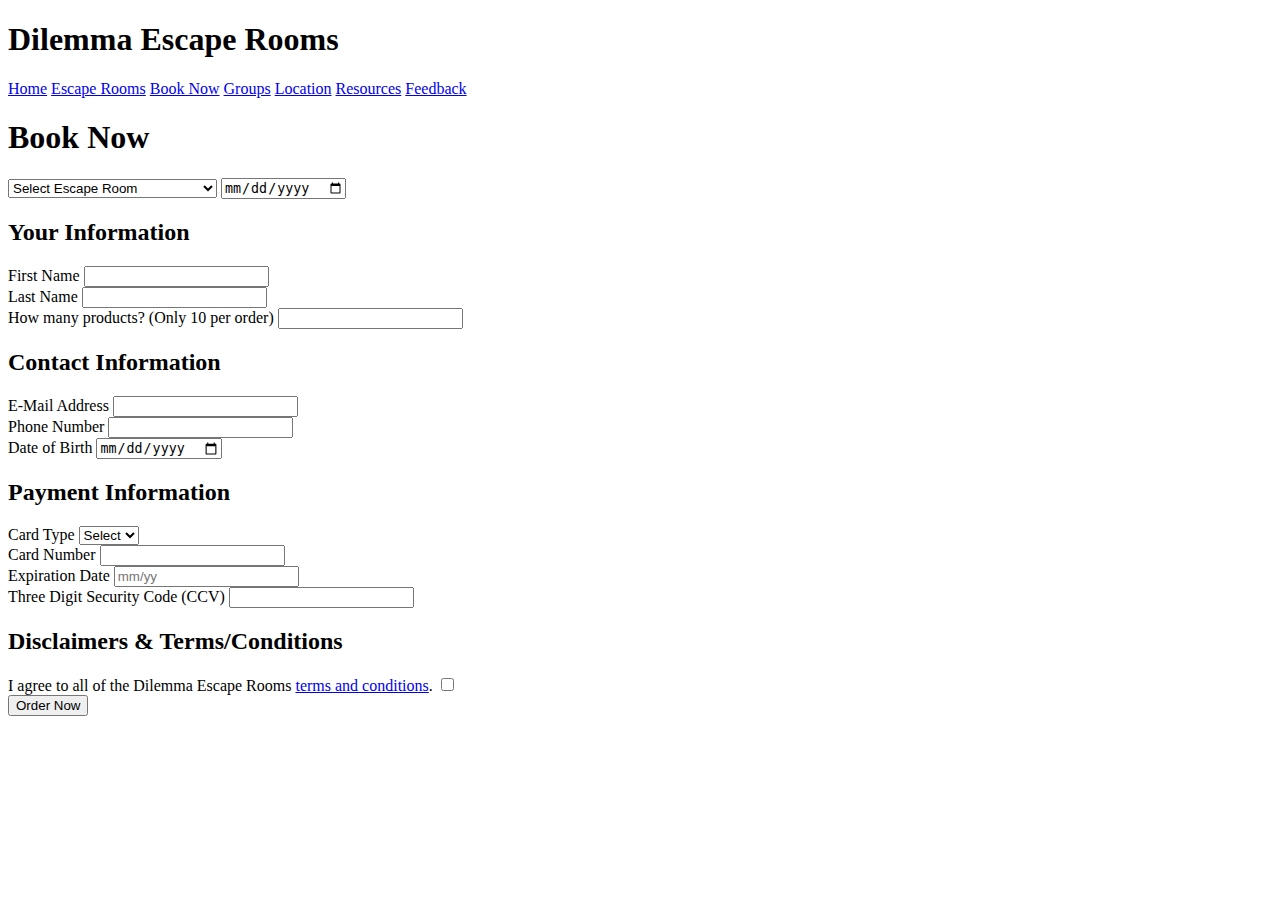
==== book/index.html @ 08852961 "Rename Index.html to index.html" ====
<!doctype html>
<html>
<head>
    <meta charset="UTF-8">
  <meta name="viewport" content="width=device-width, initial-scale=1.0">
  <link rel="stylesheet" type="text/css" href="../index.css">
  <link href="https://fonts.googleapis.com/css?family=Merriweather|Merriweather+Sans" rel="stylesheet">
  <script src="../jquery-3.1.1.min.js"></script>
  <link rel="icon" type="image/png" href="../logothingy.png">
  <script type="text/javascript" src="../index.js"></script>
    <script src="index.js"></script>
  <title>Dilemma Escape Rooms - Book</title>
<script src='https://www.google.com/recaptcha/api.js?render=6Ld-PIUUAAAAAEJYze-W9mHuhw_5RciQOXq3g1T_'></script>
    <script>
grecaptcha.ready(function() {
grecaptcha.execute('6Ld-PIUUAAAAAEJYze-W9mHuhw_5RciQOXq3g1T_', {action: 'action_name'})
.then(function(token) {
// Verify the token on the server.
});
});
</script>
</head>
<body>
  <h1 id="titlename">Dilemma Escape Rooms</h1>
  <nav>
    <a class="navlink" href="../">Home</a>
    <a class="navlink" href="../escaperooms/">Escape Rooms</a>
    <a class="navlink" href="../book/">Book Now</a>
    <a class="navlink" href="../groups/">Groups</a>
    <a class="navlink" href="../location/">Location</a>
    <a class="navlink" href="../resources/">Resources</a>
    <a class="navlink" href="../resources/Feedback.html">Feedback</a>
  </nav>
      <h1 class="tc">Book Now</h1>
    <form action="action.html" method="post">
        <!-- Currently not working. 405 Error. Not sure how to fix. -->
    <article class="c form">
    <script>
        var escapeRoom = document.getElementById("test")
        if (escapeRoom == "Select"){
            alert("Please select a product.")
        }    
    </script>
    <div class="flex-container">
        <select id="escape-room-select" class="select label-input-container tworow" required>
            <option value="Select">Select Escape Room</option>
            <option value="Expedition: Catastrophe" data-hours="1">Expedition: Catastrophe</option>
            <option value="House of the Occult" data-hours="0.5">House of the Occult</option>
            <option value="In the Belly of the Bronze Beast" data-hours="0.75">In the Belly of the Bronze Beast</option>
            <option value="Escaping Isolation" data-hours="1">Escaping Isolation</option>
            <option value="Illusory" data-hours="0.75">Illusory</option>
        </select>
        <input class="label-input-container tworow" type="date" name="date" required>
    </div>
    <h2>Your Information</h2>
    <div class="flex-container">
        <div class="label-input-container tworow">
            <label>First Name</label>
            <input class="" name="First name" type="text" id="require" required><br>
        </div>
        <div class="label-input-container tworow">
            <label>Last Name</label>
            <input class="" name="Last name" type="text" id="require" required>
        </div>
    </div>
     <label>How many products? (Only 10 per order)</label>
    <input class="tworow" type="number" name="number" id="number" onchange="handleChange(this);"></input>
    <script>
  function handleChange(input) {
    if (input.value < 1) input.value = 1;
    if (input.value > 10) input.value = 10;
  }
</script><br>
    <h2>Contact Information</h2>
    <div class="flex-container">
        <div class="label-input-container tworow">
            <label>E-Mail Address</label>
            <input name="e-mail address" type="email" required>
        </div>
        <div class="label-input-container tworow">
            <label>Phone Number</label>
            <input name="phone number" type="text" required>
        </div>
    </div>
        <label>Date of Birth</label>
    <input type="date" name="date" required>
    <script>
        var age = document.getElementById.value;
        if (age < 18){
            alert("You must be 18 or over to book a room.");
        }    
    </script>
    <h2>Payment Information</h2>
    <label>Card Type</label>
    <select class="select" required>
        <option value="select">Select</option>
        <option value="debit">Debit</option>
        <option value="credit">Credit</option>
    </select>
    <div class="flex-container">
       <div class="label-input-container threerow">
           <label>Card Number</label>
           <input name="credit card" type="text">
       </div>  
       <div class="label-input-container threerow">
           <label>Expiration Date</label>
           <input class="" name="Expiration" type="text" placeholder="mm/yy">
       </div> 
       <div class="label-input-container threerow">
           <label>Three Digit Security Code (CCV)</label>
           <input class="" name="CCV" type="number">
       </div>
    </div>
    <div>
        <h2>Disclaimers & Terms/Conditions</h2>
        <label>I agree to all of the Dilemma Escape Rooms <a href="/atem/Dilemma Escape Rooms Terms and Conditions.pdf" target="_blank">terms and conditions</a>.
        <input type="checkbox" required>
    </div>
    <button class="button mt32">Order Now</button>
    </article>
</form>
</body>
</html>
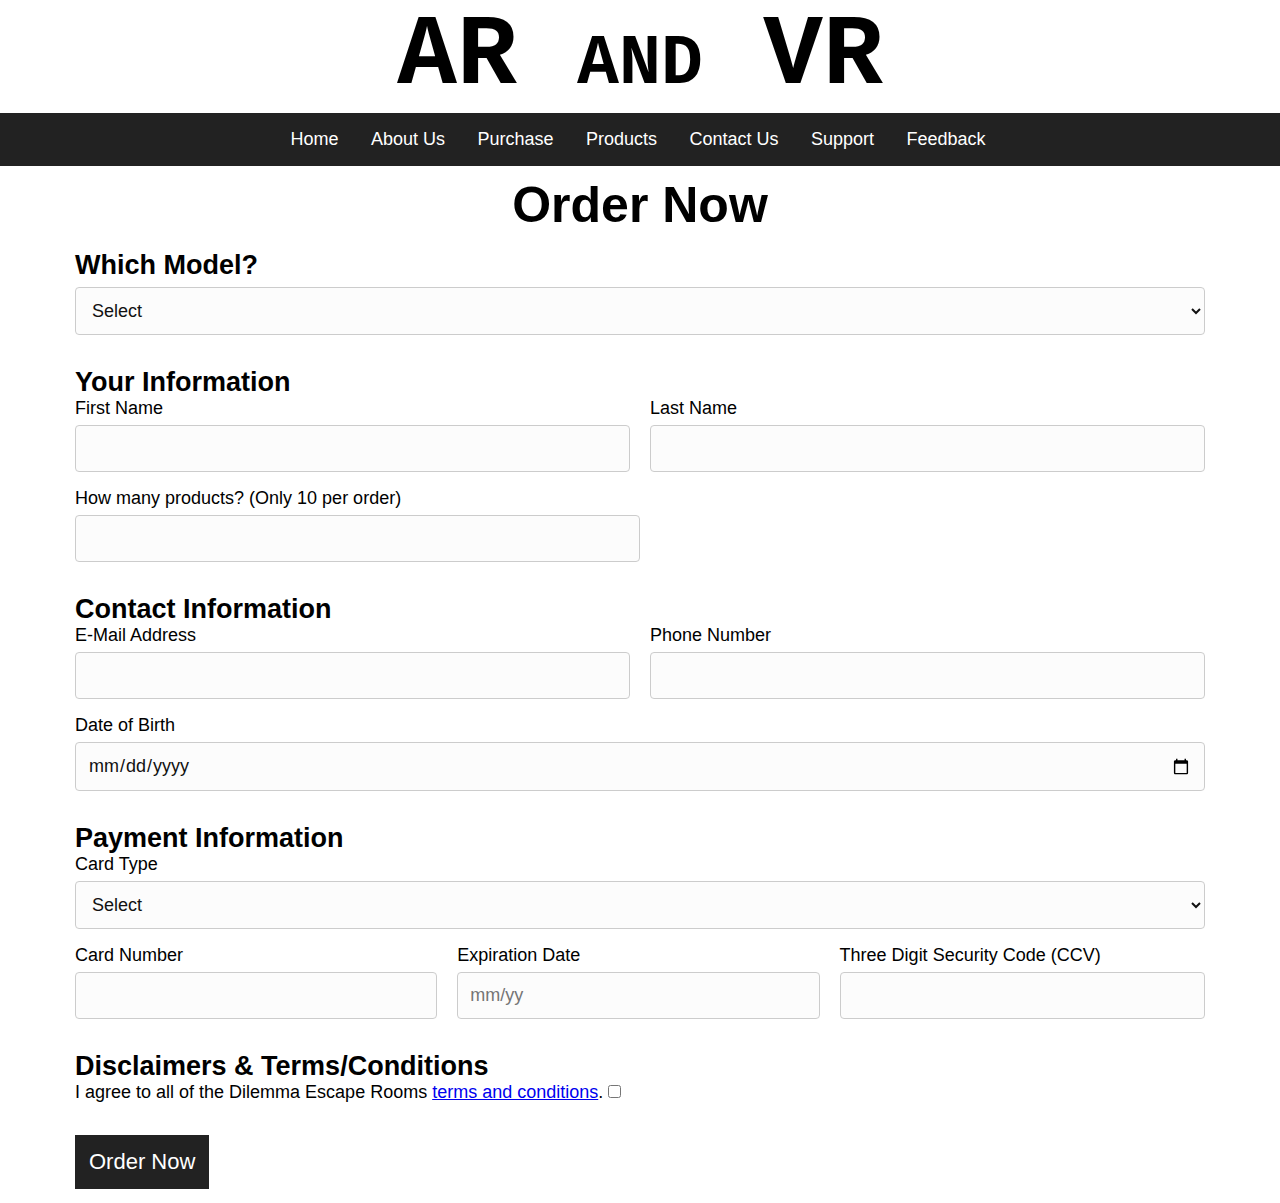
==== commit 5eff0a61: "Update index.html" ====
--- a/book/index.html
+++ b/book/index.html
@@ -19,19 +19,27 @@
 });
 });
 </script>
+    <style>
+        .date{
+            margin-right: 350;
+        }
+        .selectMenu{
+            margin-right: 350;
+        }    
+    </style>
 </head>
 <body>
-  <h1 id="titlename">Dilemma Escape Rooms</h1>
+  <h1 id="titlename">AR and VR</h1>
   <nav>
     <a class="navlink" href="../">Home</a>
-    <a class="navlink" href="../escaperooms/">Escape Rooms</a>
-    <a class="navlink" href="../book/">Book Now</a>
-    <a class="navlink" href="../groups/">Groups</a>
-    <a class="navlink" href="../location/">Location</a>
-    <a class="navlink" href="../resources/">Resources</a>
+    <a class="navlink" href="../escaperooms/">About Us</a>
+    <a class="navlink" href="../book/">Purchase</a>
+    <a class="navlink" href="../groups/">Products</a>
+    <a class="navlink" href="../location/">Contact Us</a>
+    <a class="navlink" href="../resources/">Support</a>
     <a class="navlink" href="../resources/Feedback.html">Feedback</a>
   </nav>
-      <h1 class="tc">Book Now</h1>
+      <h1 class="tc">Order Now</h1>
     <form action="action.html" method="post">
         <!-- Currently not working. 405 Error. Not sure how to fix. -->
     <article class="c form">
@@ -41,16 +49,16 @@
             alert("Please select a product.")
         }    
     </script>
+        <h2>Which Model?</h2>
     <div class="flex-container">
         <select id="escape-room-select" class="select label-input-container tworow" required>
-            <option value="Select">Select Escape Room</option>
-            <option value="Expedition: Catastrophe" data-hours="1">Expedition: Catastrophe</option>
-            <option value="House of the Occult" data-hours="0.5">House of the Occult</option>
-            <option value="In the Belly of the Bronze Beast" data-hours="0.75">In the Belly of the Bronze Beast</option>
-            <option value="Escaping Isolation" data-hours="1">Escaping Isolation</option>
-            <option value="Illusory" data-hours="0.75">Illusory</option>
+            <option value="Select">Select</option>
+            <option value="Expedition: Catastrophe" data-hours="1">Option 1</option>
+            <option value="House of the Occult" data-hours="0.5">Option 2</option>
+            <option value="In the Belly of the Bronze Beast" data-hours="0.75">Option 3</option>
+            <option value="Escaping Isolation" data-hours="1">Option 4</option>
+            <option value="Illusory" data-hours="0.75">Option 5</option>
         </select>
-        <input class="label-input-container tworow" type="date" name="date" required>
     </div>
     <h2>Your Information</h2>
     <div class="flex-container">
@@ -83,7 +91,7 @@
         </div>
     </div>
         <label>Date of Birth</label>
-    <input type="date" name="date" required>
+    <input type="date" name="date" class="date" required>
     <script>
         var age = document.getElementById.value;
         if (age < 18){
--- a/index.css
+++ b/index.css
@@ -0,0 +1,383 @@
+* {
+	font-family: 'Anurati-Regular.otf', sans-serif;
+}
+html,body{
+	margin:0;
+	padding: 0;
+}
+h1{
+	font-size: 50px;
+	margin-top: 10px;
+}
+h2{
+	margin-top: 16px;
+}
+p{
+	margin: 10px 0;
+}
+body {
+	background-color: #ffffff;
+	background-size: cover;
+}
+nav{
+	text-align: center;
+	background-color: #222;
+	position: sticky;
+	position: -webkit-sticky;
+        top: 0;
+	z-index: 9999;
+}
+footer{
+	padding: 15px;
+	background-color: #222;
+	font-size: 16px;
+}
+a{
+	display: inline-block;
+}
+a.navlink{
+	text-decoration: none;
+	font-size: 18px;
+	color: white;
+	padding: 16px;
+	display: inline-block;
+	margin-left: -4px;
+	transition: color 0.25s, background 0.25s;
+}
+a.navlink:hover {
+	text-decoration: none;
+	color: #222;
+	background-color: yellow;
+}
+.button, input[type="submit"]{
+	padding: 14px;
+	background-color: transparent;
+	color: white;
+	border: 0;
+	text-decoration: none;
+	position: relative;
+	display: inline-block;
+	margin-right:4px;
+	z-index: 1;
+	margin-bottom: 10px;
+	font-size:22px;
+	transition: color 0.5s, background 0.5s;
+}
+.button, input[type="submit"],select, option{
+	cursor: pointer;
+}
+.button:hover, input[type="submit"]:hover{
+	color: #222;
+}
+input[type="date"]{
+	cursor: text;
+}
+.button::before, input[type="submit"]::before{
+	content:"";
+        top: 0;
+        left:0;
+	width: 100%;
+	height: 100%;
+	z-index: -1;
+	position: absolute;
+	background-color: #222;
+}
+.button::after, input[type="submit"]::after{
+	content:"";
+	top:0;
+	left:0 !important;
+	right: auto !important;
+	width: 0;
+	z-index: -1;
+	position: absolute;
+	display: block;
+	height: 100%;
+	background-color: yellow;
+	transition: width 0.5s;
+}
+.button:hover::after, input[type="submit"]:hover::after{
+	width: 100% !important;
+}
+.button.light, input[type="submit"].light{
+	color: #222 !important;
+}
+.button.light:hover, input[type="submit"].light:hover{
+	color:yellow !important;
+}
+.button.light::before, input[type="submit"].light::before{
+	background-color: white !important;
+}
+.button.light::after, input[type="submit"].light::after{
+	background-color: #222 !important;
+}
+#titlename {
+	text-align: center;
+	color: black;
+	font-family: "Lucida Console", Monaco, monospace;
+	font-variant: small-caps;
+	font-size: 100px;
+	margin:0;
+}
+
+#hg{
+  width:100%;
+	height:700px;
+	background-image: url("hg.jpg");
+	background-size: 150% 150%;
+	background-position: 50% 50%;
+	background-repeat: no-repeat;
+	background-color: black;
+}
+#hgcover{
+	background-color: rgba(20,20,20,0.4);
+	width: calc(100% - 100px);
+    	height: calc(100% - 250px);
+	padding-top: 250px;
+	padding-left: 100px;
+}
+#hgcover *{
+	color:white;
+}
+.mt32{
+	margin-top: 32px;
+}
+.mt64{
+	margin-top: 64px;
+}
+.tc{
+	text-align:center;
+}
+img.eimg{
+	width:400px;
+	margin-right: 20px;
+}
+article{
+	font-size: 18px;
+}
+article.c{
+	padding:0 16px;
+}
+article.era{
+/* 	margin: 20px; */
+	margin: 20px 15px;
+	/* min-height:250px; */
+	display:flex;
+	/* align-items: center; */
+	/*border-bottom: 1px solid #CCC;*/
+	/* height: 0px; */
+	height: 350px;
+}
+
+article.era h2{
+	margin-top: 0;
+}
+div.erdescription{
+	flex-grow: 1;
+}
+.cma{
+	margin:0 auto;
+}
+#grouptext {
+	text-align:center;
+	margin: 15px;
+	padding: 10px;
+}
+
+input[type=text], input[type=date], input[type=number], input[type=email], select, textarea {
+    width: 100%;
+    padding: 12px;
+    border: 1px solid #ccc;
+    border-radius: 4px;
+    box-sizing: border-box;
+    margin-top: 6px;
+    margin-bottom: 16px;
+    font-size: 18px;
+    background-color: #fcfcfc;
+    color: #111;
+}
+
+/* input[type=submit]{
+    background-color: #000000;
+    color: white;
+    padding: 12px 20px;
+    border: none;
+    border-radius: 4px;
+    cursor: pointer;
+}
+
+input[type=submit]:hover {
+    background-color: #45a049;
+} */
+
+input.tworow{
+    width:50%;
+}
+
+input.threerow{
+    width:33%;
+}
+/**New Input Code**/
+
+body {font-family: Arial, Helvetica, sans-serif;}
+
+.container {
+    border-radius: 5px;
+    background-color: #ffffff;
+    padding: 20px;
+}
+        *{
+    margin: 0;
+    padding: 0;
+}
+.rate {
+    float: left;
+    height: 46px;
+    padding: 0 10px;
+}
+.rate:not(:checked) > input {
+    position:absolute;
+    top:-9999px;
+}
+.rate:not(:checked) > label {
+    float:right;
+    width:1em;
+    overflow:hidden;
+    white-space:nowrap;
+    cursor:pointer;
+    font-size:30px;
+    color:#ccc;
+}
+.rate:not(:checked) > label:before {
+    content: '★ ';
+}
+.rate > input:checked ~ label {
+    color: #ffc700;
+}
+.rate:not(:checked) > label:hover,
+.rate:not(:checked) > label:hover ~ label {
+    color: #deb217;
+}
+.rate > input:checked + label:hover,
+.rate > input:checked + label:hover ~ label,
+.rate > input:checked ~ label:hover,
+.rate > input:checked ~ label:hover ~ label,
+.rate > label:hover ~ input:checked ~ label {
+    color: #c59b08;
+}
+.selectfb{
+    height: 50px;
+}
+.email{
+    width: 50%;
+    height: 50px;
+}
+/*End New Input Code*/
+.container {
+    padding: 20px;
+}
+
+h2 > a{
+    font-size: 1.5em;
+}
+
+article.form{
+    padding: 0 75px;
+}
+.flex-container{
+    display: flex;
+}
+label{
+    display: block;
+		user-select: none;
+}
+.label-input-container{
+    flex-grow:1;
+}
+.label-input-container:not(:last-child){
+    margin-right:20px;
+}
+
+.difntime{
+	font-size: 18px;
+	margin-top: 3px;
+}
+#menu-button{
+	display: none;
+	background: transparent; 
+	border: 0;
+	color: white;
+	font-size: 40px;
+}
+.escape-room-time:first-child{
+	border-top-right-radius: 5px;
+	border-top-left-radius: 5px;
+}
+.escape-room-time:last-child{
+	border-bottom-right-radius: 5px;
+	border-bottom-left-radius: 5px;
+	border-bottom: 1px solid #ccc;
+}
+.escape-room-time{
+	background-color: #fcfcfc;
+	border: 1px solid #ccc;
+	border-bottom: 0;
+	cursor: pointer;
+	padding: 10px;
+	transition: background 0.25s;
+}
+.escape-room-time:hover{
+	background-color: #f9f9f9;
+}
+.escape-room-time:active{
+	background-color: #f6f6f6;
+}
+.escape-room-time.active{
+	color: #222 !important;
+	background-color: yellow !important;
+}
+@media screen and (max-width: 800px) {
+	.tworow, .threerow{
+		display: block;
+		width: 100%;
+	}
+	a.navlink{
+		padding: 5px;
+		width: 100%;
+	}
+	.flex-container{
+		display: block;
+	}
+	#titlename{
+		font-size: 40px;
+		position: sticky;
+		background-color: #222;
+		color: white;
+		top:0;
+		z-index: 9999;
+	}
+	#menu-button{
+		display: inline;
+	}
+	nav{
+		position: fixed;
+	}
+	article.era{
+		display: block;
+		height: auto;
+	}
+	img.eimg{
+		display: block;
+		margin: 0 auto;
+		margin-bottom: 10px;
+	}
+	#hg{
+	    background-position: 50% 50%;
+	    background-size: 150% 100%;
+	    height: auto;
+	}
+	#hgcover{
+            width: 100%;
+	    height: 100vh;
+	    padding: 15px;
+	}
+}
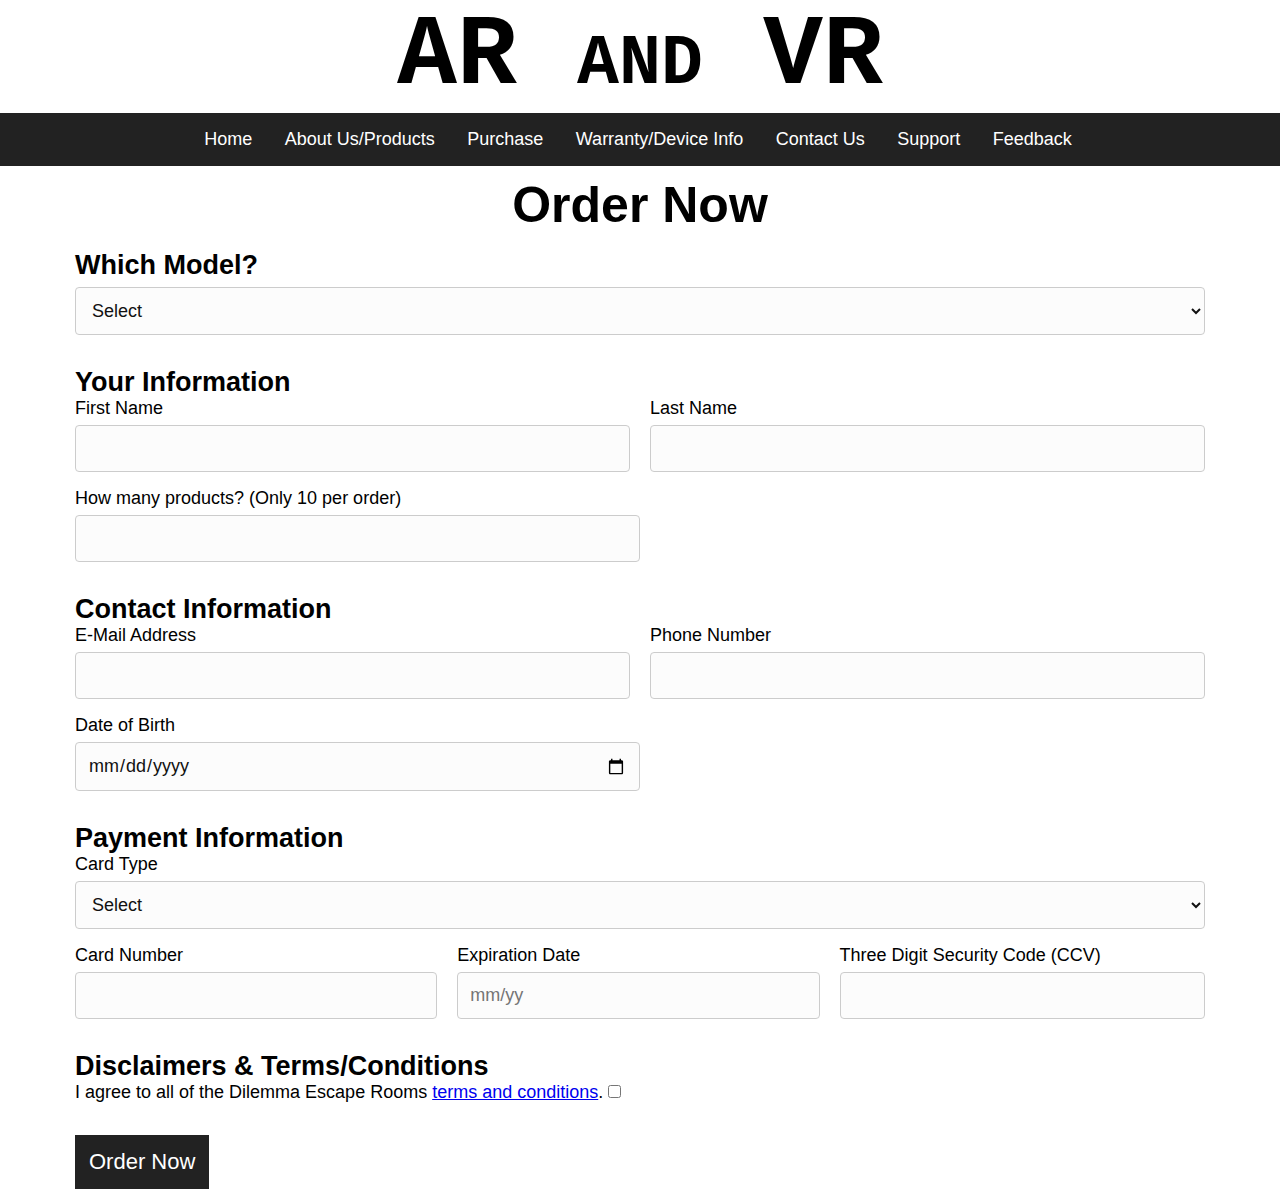
==== commit 190f271c: "Update index.html" ====
--- a/book/index.html
+++ b/book/index.html
@@ -32,9 +32,9 @@
   <h1 id="titlename">AR and VR</h1>
   <nav>
     <a class="navlink" href="../">Home</a>
-    <a class="navlink" href="../escaperooms/">About Us</a>
+    <a class="navlink" href="../escaperooms/">About Us/Products</a>
     <a class="navlink" href="../book/">Purchase</a>
-    <a class="navlink" href="../groups/">Products</a>
+    <a class="navlink" href="../groups/">Warranty/Device Info</a>
     <a class="navlink" href="../location/">Contact Us</a>
     <a class="navlink" href="../resources/">Support</a>
     <a class="navlink" href="../resources/Feedback.html">Feedback</a>
@@ -51,7 +51,7 @@
     </script>
         <h2>Which Model?</h2>
     <div class="flex-container">
-        <select id="escape-room-select" class="select label-input-container tworow" required>
+        <select id="escape-room-select" class="selectMenu" required>
             <option value="Select">Select</option>
             <option value="Expedition: Catastrophe" data-hours="1">Option 1</option>
             <option value="House of the Occult" data-hours="0.5">Option 2</option>
@@ -91,7 +91,7 @@
         </div>
     </div>
         <label>Date of Birth</label>
-    <input type="date" name="date" class="date" required>
+    <input type="date" name="date" class="tworow" required>
     <script>
         var age = document.getElementById.value;
         if (age < 18){
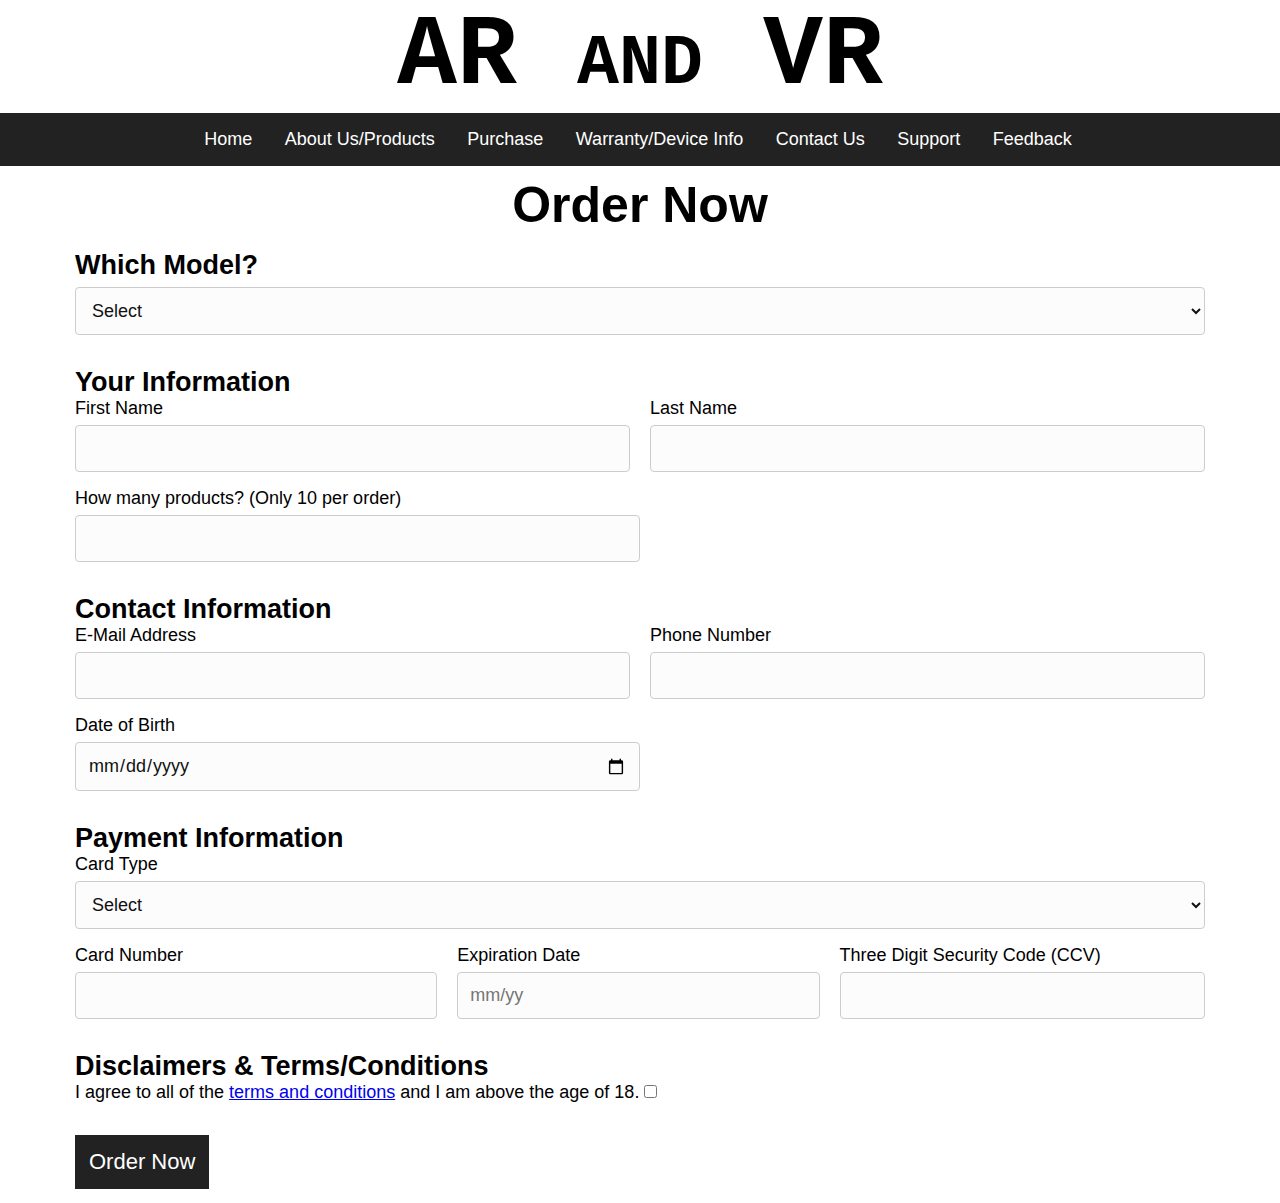
==== commit cf8f0b89: "Update index.html" ====
--- a/book/index.html
+++ b/book/index.html
@@ -9,7 +9,7 @@
   <link rel="icon" type="image/png" href="../logothingy.png">
   <script type="text/javascript" src="../index.js"></script>
     <script src="index.js"></script>
-  <title>Dilemma Escape Rooms - Book</title>
+  <title>Purchase</title>
 <script src='https://www.google.com/recaptcha/api.js?render=6Ld-PIUUAAAAAEJYze-W9mHuhw_5RciQOXq3g1T_'></script>
     <script>
 grecaptcha.ready(function() {
@@ -121,7 +121,7 @@
     </div>
     <div>
         <h2>Disclaimers & Terms/Conditions</h2>
-        <label>I agree to all of the Dilemma Escape Rooms <a href="/atem/Dilemma Escape Rooms Terms and Conditions.pdf" target="_blank">terms and conditions</a>.
+        <label>I agree to all of the <a href="/atem/Dilemma Escape Rooms Terms and Conditions.pdf" target="_blank">terms and conditions</a> and I am above the age of 18.
         <input type="checkbox" required>
     </div>
     <button class="button mt32">Order Now</button>
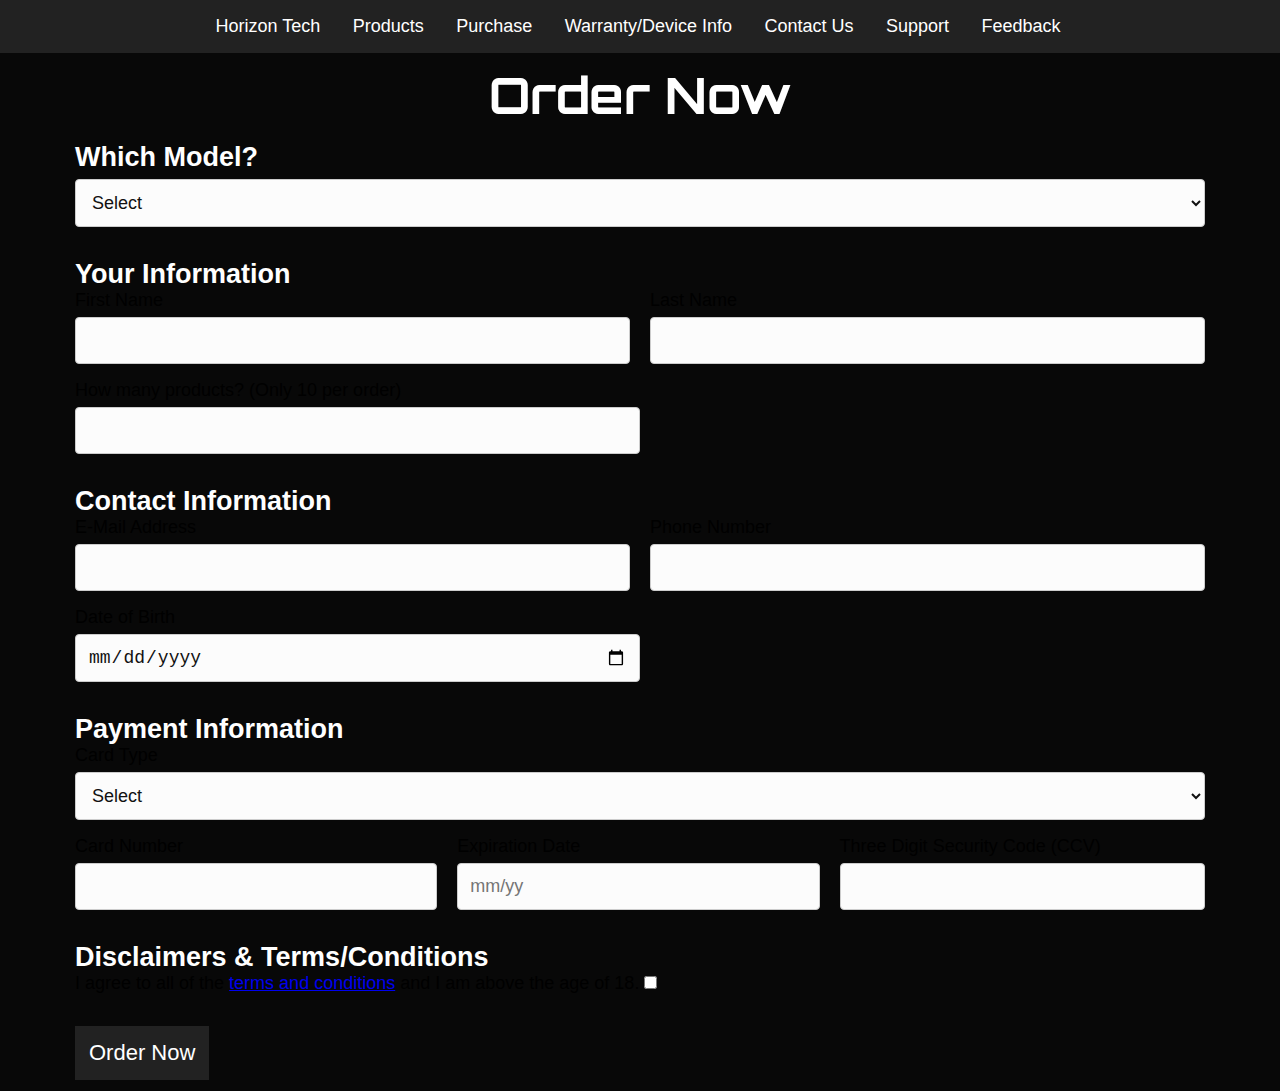
==== commit 3878e5da: "Update index.html" ====
--- a/book/index.html
+++ b/book/index.html
@@ -29,10 +29,10 @@
     </style>
 </head>
 <body>
-  <h1 id="titlename">AR and VR</h1>
+  <link href="https://fonts.googleapis.com/css?family=Orbitron&display=swap" rel="stylesheet">
   <nav>
-    <a class="navlink" href="../">Home</a>
-    <a class="navlink" href="../escaperooms/">About Us/Products</a>
+    <a href="#" class="navlink">Horizon Tech</a>
+    <a class="navlink" href="../escaperooms/">Products</a>
     <a class="navlink" href="../book/">Purchase</a>
     <a class="navlink" href="../groups/">Warranty/Device Info</a>
     <a class="navlink" href="../location/">Contact Us</a>
--- a/index.css
+++ b/index.css
@@ -1,22 +1,39 @@
 * {
-	font-family: 'Anurati-Regular.otf', sans-serif;
-}
+	@font-face {
+    font-family: 'Anurati';
+    src: url('Anurati-Regular.oft')
+}
+}
+
+.header {
+  padding: 60px;
+  text-align: center;
+  background: #222222;
+  color: white;
+  font-size: 30px;
+}
+
 html,body{
 	margin:0;
 	padding: 0;
 }
 h1{
+	font-family: 'Orbitron', sans-serif;
 	font-size: 50px;
 	margin-top: 10px;
+	color: white;
 }
 h2{
 	margin-top: 16px;
+	color: white;
 }
 p{
 	margin: 10px 0;
+	color: #cccccc;
+
 }
 body {
-	background-color: #ffffff;
+	background-color: #080808;
 	background-size: cover;
 }
 nav{
@@ -46,8 +63,8 @@
 }
 a.navlink:hover {
 	text-decoration: none;
-	color: #222;
-	background-color: yellow;
+	color: #ffffff;
+	background-color: #0099ff;
 }
 .button, input[type="submit"]{
 	padding: 14px;
@@ -62,6 +79,7 @@
 	margin-bottom: 10px;
 	font-size:22px;
 	transition: color 0.5s, background 0.5s;
+	border-radius: 50%;
 }
 .button, input[type="submit"],select, option{
 	cursor: pointer;
@@ -92,38 +110,39 @@
 	position: absolute;
 	display: block;
 	height: 100%;
-	background-color: yellow;
+	background-color: white;
 	transition: width 0.5s;
 }
 .button:hover::after, input[type="submit"]:hover::after{
 	width: 100% !important;
 }
 .button.light, input[type="submit"].light{
-	color: #222 !important;
+	color: #0099ff !important;
 }
 .button.light:hover, input[type="submit"].light:hover{
-	color:yellow !important;
+	color:white !important;
 }
 .button.light::before, input[type="submit"].light::before{
 	background-color: white !important;
 }
 .button.light::after, input[type="submit"].light::after{
-	background-color: #222 !important;
+	background-color: #0099ff !important;
 }
 #titlename {
 	text-align: center;
 	color: black;
-	font-family: "Lucida Console", Monaco, monospace;
+	font-family: 'Orbitron';
 	font-variant: small-caps;
 	font-size: 100px;
 	margin:0;
+	color: white;
 }
 
 #hg{
   width:100%;
 	height:700px;
-	background-image: url("hg.jpg");
-	background-size: 150% 150%;
+	background-image: url("https://upload.wikimedia.org/wikipedia/commons/d/d8/HELMET_VISION_FLY_-_VR_headset.jpg")
+	background-size: 100% 100%;
 	background-position: 50% 50%;
 	background-repeat: no-repeat;
 	background-color: black;
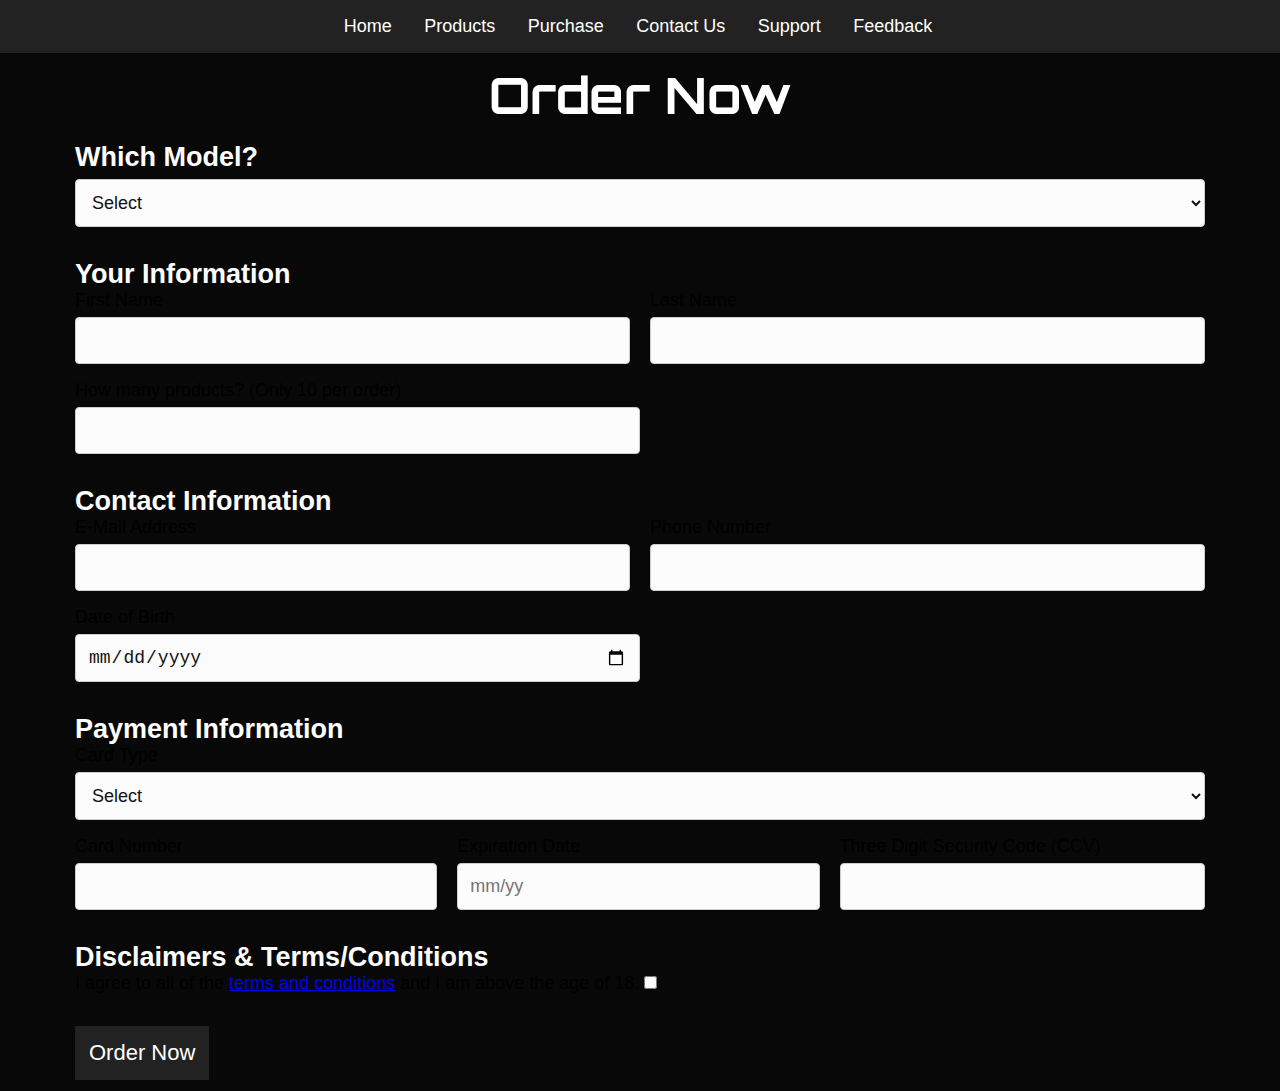
==== commit c30453c5: "Update index.html" ====
--- a/book/index.html
+++ b/book/index.html
@@ -31,10 +31,9 @@
 <body>
   <link href="https://fonts.googleapis.com/css?family=Orbitron&display=swap" rel="stylesheet">
   <nav>
-    <a href="#" class="navlink">Horizon Tech</a>
+    <a class="navlink" href="../">Home</a>
     <a class="navlink" href="../escaperooms/">Products</a>
     <a class="navlink" href="../book/">Purchase</a>
-    <a class="navlink" href="../groups/">Warranty/Device Info</a>
     <a class="navlink" href="../location/">Contact Us</a>
     <a class="navlink" href="../resources/">Support</a>
     <a class="navlink" href="../resources/Feedback.html">Feedback</a>
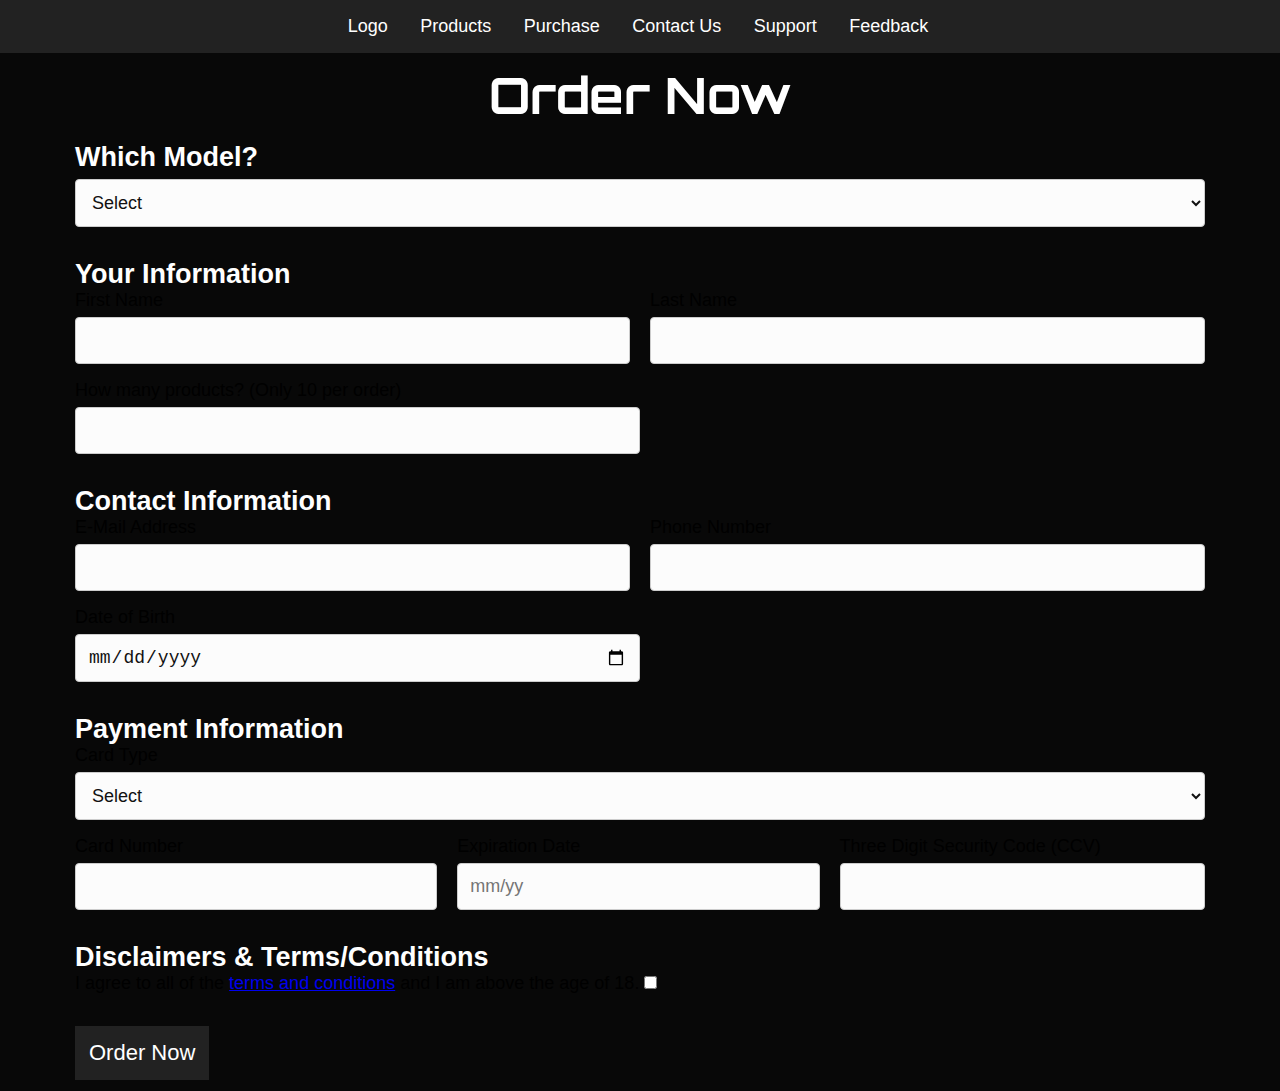
==== commit 623cafc2: "Update index.html" ====
--- a/book/index.html
+++ b/book/index.html
@@ -31,7 +31,7 @@
 <body>
   <link href="https://fonts.googleapis.com/css?family=Orbitron&display=swap" rel="stylesheet">
   <nav>
-    <a class="navlink" href="../">Home</a>
+    <a class="navlink" href="../">Logo</a>
     <a class="navlink" href="../escaperooms/">Products</a>
     <a class="navlink" href="../book/">Purchase</a>
     <a class="navlink" href="../location/">Contact Us</a>
